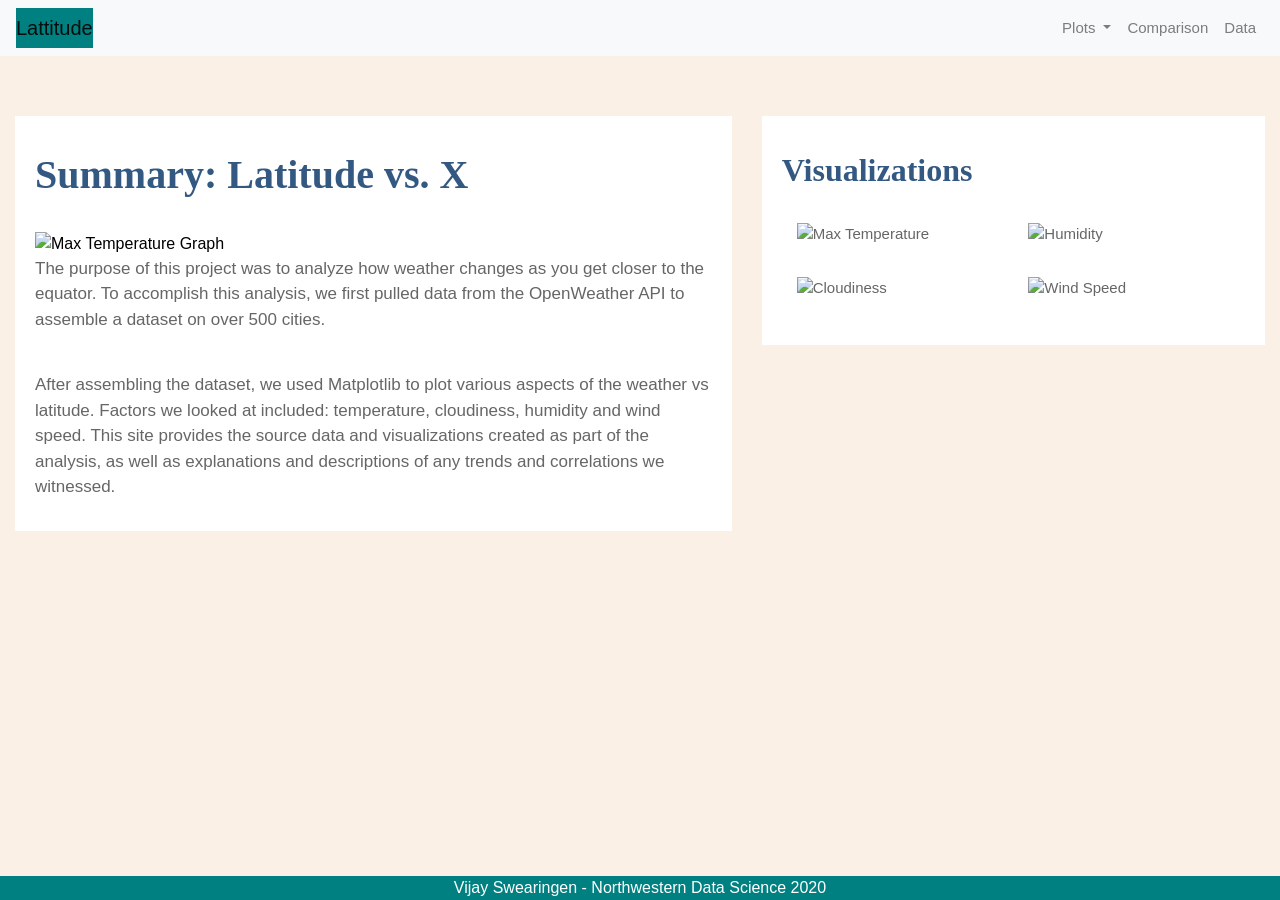
==== index.html @ b654e186 "reset index for github  pages" ====
<!doctype html>
<html lang="en">

<head>
  <!-- Required meta tags -->
  <meta charset="utf-8">
  <meta name="viewport" content="width=device-width, initial-scale=1, shrink-to-fit=no">

  <!-- Bootstrap CSS -->
  <link rel="stylesheet" href="https://stackpath.bootstrapcdn.com/bootstrap/4.5.0/css/bootstrap.min.css"
    integrity="sha384-9aIt2nRpC12Uk9gS9baDl411NQApFmC26EwAOH8WgZl5MYYxFfc+NcPb1dKGj7Sk" crossorigin="anonymous">

  <!--CSS Link-->
  <link rel="stylesheet" type="text/css" href="style.css">
</head>

<body>
  <!--Nav Bar -->
  <nav class="navbar navbar-expand-lg navbar-light bg-light">
    <a class="navbar-brand" style="background-color: teal" href="index.html">Lattitude</a>
    <button class="navbar-toggler" type="button" data-toggle="collapse" data-target="#navbarSupportedContent"
      aria-controls="navbarSupportedContent" aria-expanded="false" aria-label="Toggle navigation">
      <span class="navbar-toggler-icon"></span>
    </button>

    <div class="collapse navbar-collapse" id="navbarSupportedContent">
      <ul class="navbar-nav ml-auto">
        <li class="nav-item dropdown">
          <a class="nav-link dropdown-toggle" href="#" id="navbarDropdown" role="button" data-toggle="dropdown"
            aria-haspopup="true" aria-expanded="false">
            Plots
          </a>
          <div class="dropdown-menu" aria-labelledby="navbarDropdown">
            <a class="dropdown-item" href="visual1.html">Max Temperature</a>
            <a class="dropdown-item" href="visual2.html">Humidity</a>
            <a class="dropdown-item" href="visual3.html">Cloudiness</a>
            <a class="dropdown-item" href="visual4.html">Wind Speed</a>
          </div>
        </li>
        <li class="nav-item">
          <a class="nav-link" href="comparisons.html">Comparison</a>
        </li>
        <li class="nav-item">
          <a class="nav-link" href="data.html">Data</a>
        </li>
      </ul>
    </div>
  </nav>

  <!--Start of containers-->
  <div class="container-fluid">
    <div class="row">
      <div class="col-lg-7 col-md-12">
        <!--Left box  -->
        <div class="box boxLeft">
          <h1 class="title">Summary: Latitude vs. X</h1> 
          <br>
          <img src="..\resources\assets\Fig1.png" 
            alt="Max Temperature Graph">
          <p>The purpose of this project was to analyze how weather changes as you get closer to the equator.
            To accomplish this analysis, we first pulled data from the OpenWeather API to assemble a dataset on over 500 cities.</p>
            <br>
          <p>After assembling the dataset, we used Matplotlib to plot various aspects of the weather vs latitude.
            Factors we looked at included: temperature, cloudiness, humidity and wind speed.
            This site provides the source data and visualizations created as part of the analysis,
            as well as explanations and descriptions of any trends and correlations we witnessed.
          </p>
        </div>
      </div>
      <div class="col-lg-5 col-md-12">
        <!-- Right Box -->
        <div class="box boxRight">
          <h2 class="title">Visualizations</h2>
          <br>

          <div class="container">
            <div class="row" style="padding-bottom: 30px;">
              <div class="col-6">
                <a href="visual1.html">
                  <img class="panel" src="..\resources\assets\Fig1.png" alt="Max Temperature">
                </a>
              </div>
              <div class="col-6">
                <a href="visual2.html">
                  <img class="panel" src="..\resources\assets\Fig2.png" alt="Humidity">
                </a>
              </div>
            </div>

            <div class="row" style="padding-bottom: 30px;">
              <div class="col-6">
                <a href="visual3.html">
                  <img class="panel" src="..\resources\assets\Fig3.png" alt="Cloudiness">
                </a>
              </div>
              <div class="col-6">
                <a href="visual4.html">
                  <img class="panel" src="..\resources\assets\Fig4.png" alt="Wind Speed">
                </a>
              </div>
            </div>
          </div>
        </div>
      </div>
    </div>
  </div>
  <footer>
    <div class="footer">Vijay Swearingen - Northwestern Data Science 2020</div>
  </footer>
  <!-- Optional JavaScript -->
  <!-- jQuery first, then Popper.js, then Bootstrap JS -->
  <script src="https://code.jquery.com/jquery-3.5.1.slim.min.js"
    integrity="sha384-DfXdz2htPH0lsSSs5nCTpuj/zy4C+OGpamoFVy38MVBnE+IbbVYUew+OrCXaRkfj"
    crossorigin="anonymous"></script>
  <script src="https://cdn.jsdelivr.net/npm/popper.js@1.16.0/dist/umd/popper.min.js"
    integrity="sha384-Q6E9RHvbIyZFJoft+2mJbHaEWldlvI9IOYy5n3zV9zzTtmI3UksdQRVvoxMfooAo"
    crossorigin="anonymous"></script>
  <script src="https://stackpath.bootstrapcdn.com/bootstrap/4.5.0/js/bootstrap.min.js"
    integrity="sha384-OgVRvuATP1z7JjHLkuOU7Xw704+h835Lr+6QL9UvYjZE3Ipu6Tp75j7Bh/kR0JKI"
    crossorigin="anonymous"></script>
</body>

</html>
---- style.css ----
/* Body */
body{
    background-color: #FAF0E6; 
}

/* Navbar */
.navbar{
    max-height: 57px; 
}
.navigation .navbar-brand{
    color: white; 
    margin-left: 30px; 
    padding: inherit; 
    font-weight: bold; 
    background-color: #335882;
    font-family: Georgia, 'Times New Roman', Times, serif;
}
.navbar{
    background-color: #EDEDED; 
    font-size: 15px; 
}
.active, .dropdown-menu .dropdown-item:active a:hover{
    background-color:#E7E7E7!important; 
}
.dropdown-item{
    color: #666666 !important; 
}
.dropdown .dropdown-menu .dropdown-item:active, .dropdown .dropdown-menu .dropdown-item:hover{
    background-color:#E7E7E7 !important; 
}
a{
    color: #666666;
    font-size: 15px; 
}
.nav-link:hover{
    background-color:#E7E7E7 !important;
   }

.navbar-brand:hover{
color: #ccc9c9 !important;
}
/* Images */
img{
    width:100% !important;
    height:100% !important;
}
.active, .panel:hover{
    border-color:#335882;
    border-style: solid; 
    
}
.vizualization{
    width:50% !important;
    height:50% !important;
}

/* Title Class  */
.title{
    color: #335882;  
    font-family: Georgia, 'Times New Roman', Times, serif;
    font-weight: bolder; 
    padding-top: 25px; 
}
/* Paragraph Element */
p{
 color: #666666;
 font-family: Arial, Helvetica, sans-serif;
 font-size: 17px; 
}
/* Box Class */
.box {
    margin-top: 60px; 
    margin-bottom: 62px; 
    padding: 10px 20px 15px; 
    color:black;
    background-color: white; 

  }
/* Table */
.table{
    font-size: 15px; 
    border-top-color: white !important; 
}
/* Footer */
.footer {
    position: fixed;
    left: 0;
    bottom: 0;
    width: 100%;
    background-color:teal;
    color: white;
    text-align: center;
  }
/* Media Queries */
@media(max-width: 992px){
.navbar-expand-lg{
background-color: #335882!important;
}
.navbar{
    max-height: none; 
    padding: inherit;
}
.navbar div{
    margin: inherit; 
    background-color: white;  
}
.navbar-brand{
    padding: 10px !important; 
}

button{
    margin-right: 30px; 
}
button:focus {

    outline: 1px dotted;
    outline: 5px auto -webkit-focusring-color;
    
    }
}
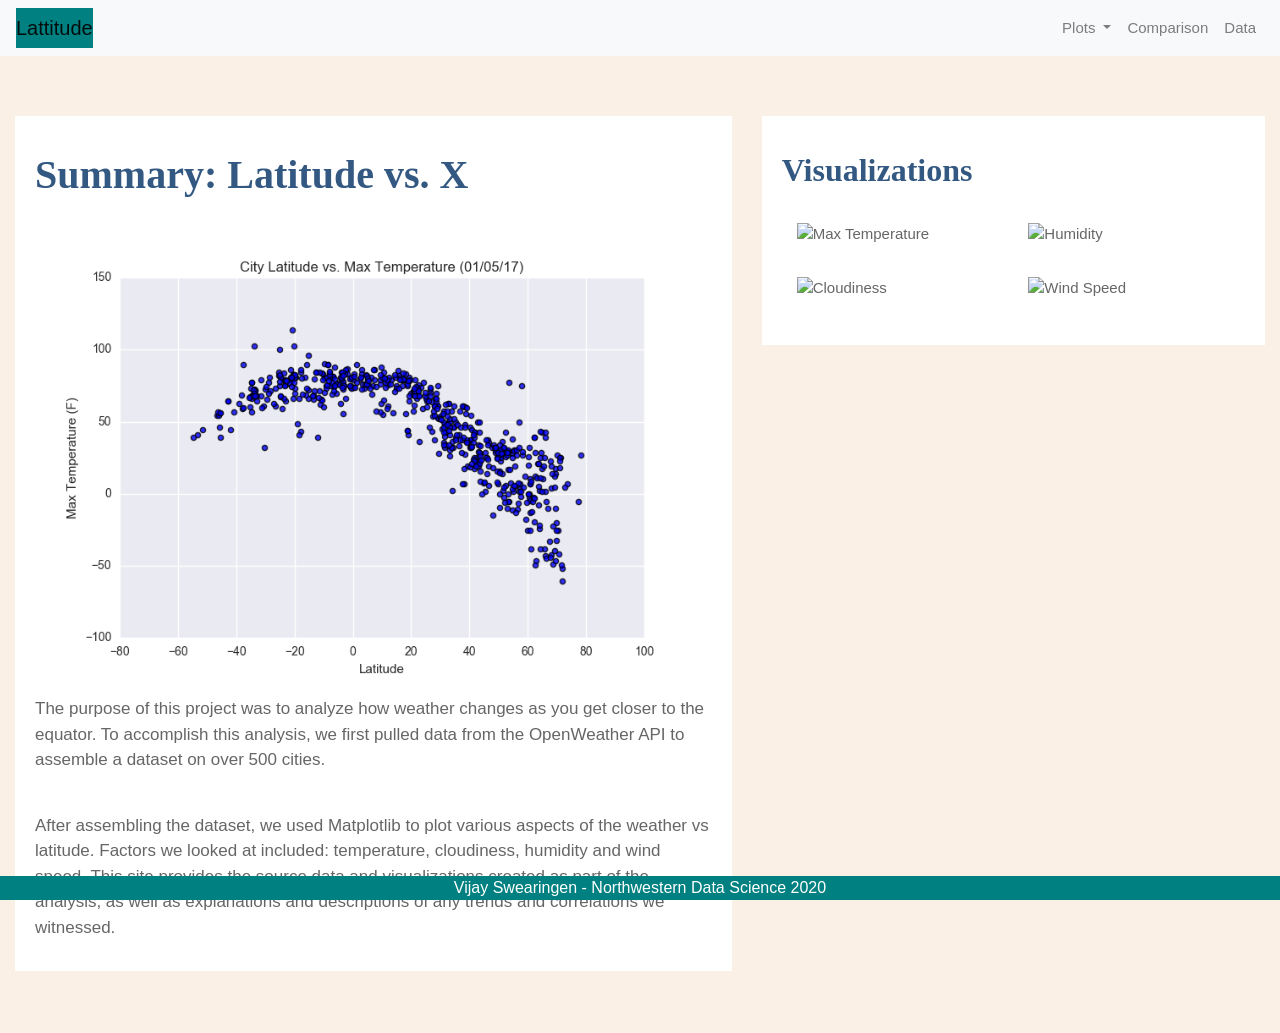
==== commit b11129ff: "Update index.html" ====
--- a/index.html
+++ b/index.html
@@ -55,7 +55,7 @@
         <div class="box boxLeft">
           <h1 class="title">Summary: Latitude vs. X</h1> 
           <br>
-          <img src="..\resources\assets\Fig1.png" 
+          <img src=".\WebVisualizations\resources\assets\Fig1.png" 
             alt="Max Temperature Graph">
           <p>The purpose of this project was to analyze how weather changes as you get closer to the equator.
             To accomplish this analysis, we first pulled data from the OpenWeather API to assemble a dataset on over 500 cities.</p>
@@ -120,4 +120,4 @@
     crossorigin="anonymous"></script>
 </body>
 
-</html>+</html>
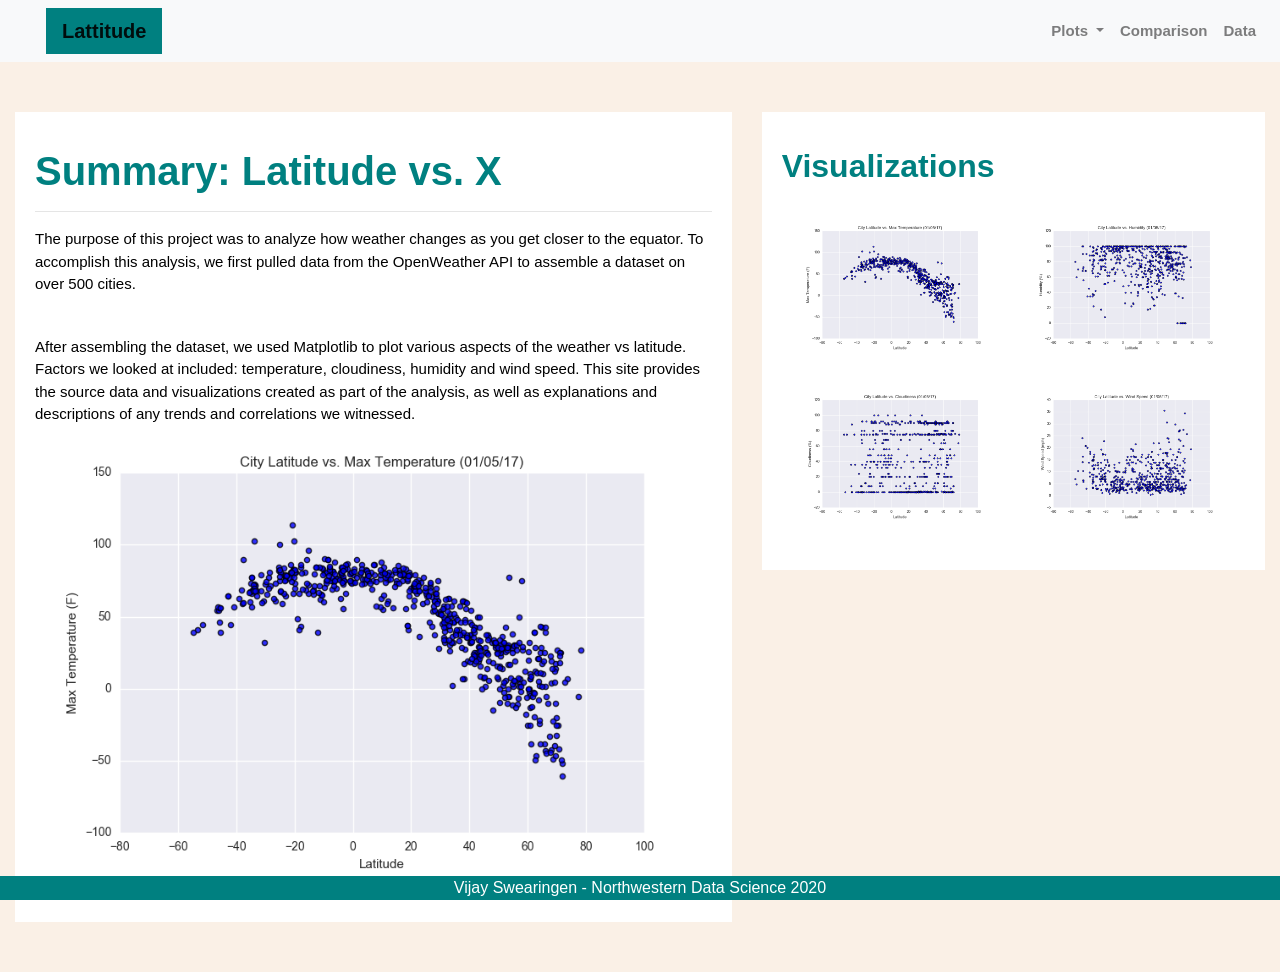
==== commit b0f2a384: "styling update" ====
--- a/index.html
+++ b/index.html
@@ -50,13 +50,11 @@
   <!--Start of containers-->
   <div class="container-fluid">
     <div class="row">
-      <div class="col-lg-7 col-md-12">
+      <div class="col-lg-7 col-md-10">
         <!--Left box  -->
         <div class="box boxLeft">
-          <h1 class="title">Summary: Latitude vs. X</h1> 
-          <br>
-          <img src=".\WebVisualizations\resources\assets\Fig1.png" 
-            alt="Max Temperature Graph">
+          <h1 class="title">Summary: Latitude vs. X</h1>
+          <hr> 
           <p>The purpose of this project was to analyze how weather changes as you get closer to the equator.
             To accomplish this analysis, we first pulled data from the OpenWeather API to assemble a dataset on over 500 cities.</p>
             <br>
@@ -64,7 +62,9 @@
             Factors we looked at included: temperature, cloudiness, humidity and wind speed.
             This site provides the source data and visualizations created as part of the analysis,
             as well as explanations and descriptions of any trends and correlations we witnessed.
-          </p>
+          <br>
+          <img src="WebVisualizations/resources/assets/Fig1.png" 
+            alt="Max Temperature Graph">
         </div>
       </div>
       <div class="col-lg-5 col-md-12">
@@ -77,12 +77,12 @@
             <div class="row" style="padding-bottom: 30px;">
               <div class="col-6">
                 <a href="visual1.html">
-                  <img class="panel" src="..\resources\assets\Fig1.png" alt="Max Temperature">
+                  <img class="panel" src="WebVisualizations/resources/assets/Fig1.png" alt="Max Temperature">
                 </a>
               </div>
               <div class="col-6">
                 <a href="visual2.html">
-                  <img class="panel" src="..\resources\assets\Fig2.png" alt="Humidity">
+                  <img class="panel" src="WebVisualizations/resources/assets/Fig2.png" alt="Humidity">
                 </a>
               </div>
             </div>
@@ -90,12 +90,12 @@
             <div class="row" style="padding-bottom: 30px;">
               <div class="col-6">
                 <a href="visual3.html">
-                  <img class="panel" src="..\resources\assets\Fig3.png" alt="Cloudiness">
+                  <img class="panel" src="WebVisualizations/resources/assets/Fig3.png" alt="Cloudiness">
                 </a>
               </div>
               <div class="col-6">
                 <a href="visual4.html">
-                  <img class="panel" src="..\resources\assets\Fig4.png" alt="Wind Speed">
+                  <img class="panel" src="WebVisualizations/resources/assets/Fig4.png" alt="Wind Speed">
                 </a>
               </div>
             </div>
@@ -104,9 +104,11 @@
       </div>
     </div>
   </div>
+
   <footer>
     <div class="footer">Vijay Swearingen - Northwestern Data Science 2020</div>
   </footer>
+  
   <!-- Optional JavaScript -->
   <!-- jQuery first, then Popper.js, then Bootstrap JS -->
   <script src="https://code.jquery.com/jquery-3.5.1.slim.min.js"
@@ -120,4 +122,4 @@
     crossorigin="anonymous"></script>
 </body>
 
-</html>
+</html>
--- a/style.css
+++ b/style.css
@@ -1,120 +1,92 @@
-/* Body */
-body{
+body {
     background-color: #FAF0E6; 
 }
 
-/* Navbar */
-.navbar{
-    max-height: 57px; 
+img {
+    width: 100%;
+    height: 100%;
 }
-.navigation .navbar-brand{
+
+p {
+    color: black;
+    font-family: Arial, Helvetica, sans-serif;
+    font-size: 15px; 
+}
+   
+.navbar, .navbar-expand-lg, .navbar-light, .bg-light {
+    max-height: 100px;  
+    color: black;
+    background-color: #FAF0E6; 
+    font-size: 15px; 
+    font-weight: bolder; 
+}
+
+.navbar-brand {
     color: white; 
     margin-left: 30px; 
     padding: inherit; 
-    font-weight: bold; 
-    background-color: #335882;
-    font-family: Georgia, 'Times New Roman', Times, serif;
+    font-weight: bolder; 
+    background-color: teal;
+    font-family: Arial, Helvetica, sans-serif;
 }
-.navbar{
-    background-color: #EDEDED; 
-    font-size: 15px; 
+
+.dropdown-item:active, .dropdown-item:hover {
+    background-color:teal; 
 }
-.active, .dropdown-menu .dropdown-item:active a:hover{
-    background-color:#E7E7E7!important; 
-}
-.dropdown-item{
-    color: #666666 !important; 
-}
-.dropdown .dropdown-menu .dropdown-item:active, .dropdown .dropdown-menu .dropdown-item:hover{
-    background-color:#E7E7E7 !important; 
-}
-a{
-    color: #666666;
-    font-size: 15px; 
-}
-.nav-link:hover{
-    background-color:#E7E7E7 !important;
+
+.nav-link:hover {
+    background-color: teal;
    }
 
-.navbar-brand:hover{
-color: #ccc9c9 !important;
-}
-/* Images */
-img{
-    width:100% !important;
-    height:100% !important;
-}
-.active, .panel:hover{
-    border-color:#335882;
+.active, .panel:hover {
+    border-color: teal;
     border-style: solid; 
-    
-}
-.vizualization{
-    width:50% !important;
-    height:50% !important;
 }
 
-/* Title Class  */
-.title{
-    color: #335882;  
-    font-family: Georgia, 'Times New Roman', Times, serif;
+.title {
+    color: teal;  
+    font-family: Arial, Helvetica, sans-serif;
     font-weight: bolder; 
     padding-top: 25px; 
 }
-/* Paragraph Element */
-p{
- color: #666666;
- font-family: Arial, Helvetica, sans-serif;
- font-size: 17px; 
+
+.box {
+    margin-top: 50px; 
+    margin-bottom: 50px; 
+    padding: 10px 20px 15px; 
+    color: teal;
+    background-color: white; 
 }
-/* Box Class */
-.box {
-    margin-top: 60px; 
-    margin-bottom: 62px; 
-    padding: 10px 20px 15px; 
-    color:black;
-    background-color: white; 
 
-  }
-/* Table */
-.table{
+.table, .table-responsive {
     font-size: 15px; 
-    border-top-color: white !important; 
+    font-family: Arial, Helvetica, sans-serif;
+    padding-left: inherit;
+    border-top-color: white;
+    margin-top: inherit;
+    margin-bottom: inherit;
+    margin-right: inherit;
+    margin-left: inherit;
 }
-/* Footer */
+
+.description-header {
+    font-size: 50px; 
+    font-family: Arial, Helvetica, sans-serif;
+    padding-left: 30px;
+    border-top-color: white;
+    margin-top: inherit;
+    margin-bottom: inherit;
+    margin-right: inherit;
+    margin-left: inherit;
+    text-align: justify;
+}
+
 .footer {
     position: fixed;
     left: 0;
     bottom: 0;
     width: 100%;
-    background-color:teal;
+    background-color: teal;
     color: white;
     text-align: center;
-  }
-/* Media Queries */
-@media(max-width: 992px){
-.navbar-expand-lg{
-background-color: #335882!important;
-}
-.navbar{
-    max-height: none; 
-    padding: inherit;
-}
-.navbar div{
-    margin: inherit; 
-    background-color: white;  
-}
-.navbar-brand{
-    padding: 10px !important; 
-}
-
-button{
-    margin-right: 30px; 
-}
-button:focus {
-
-    outline: 1px dotted;
-    outline: 5px auto -webkit-focusring-color;
-    
-    }
-}+  }
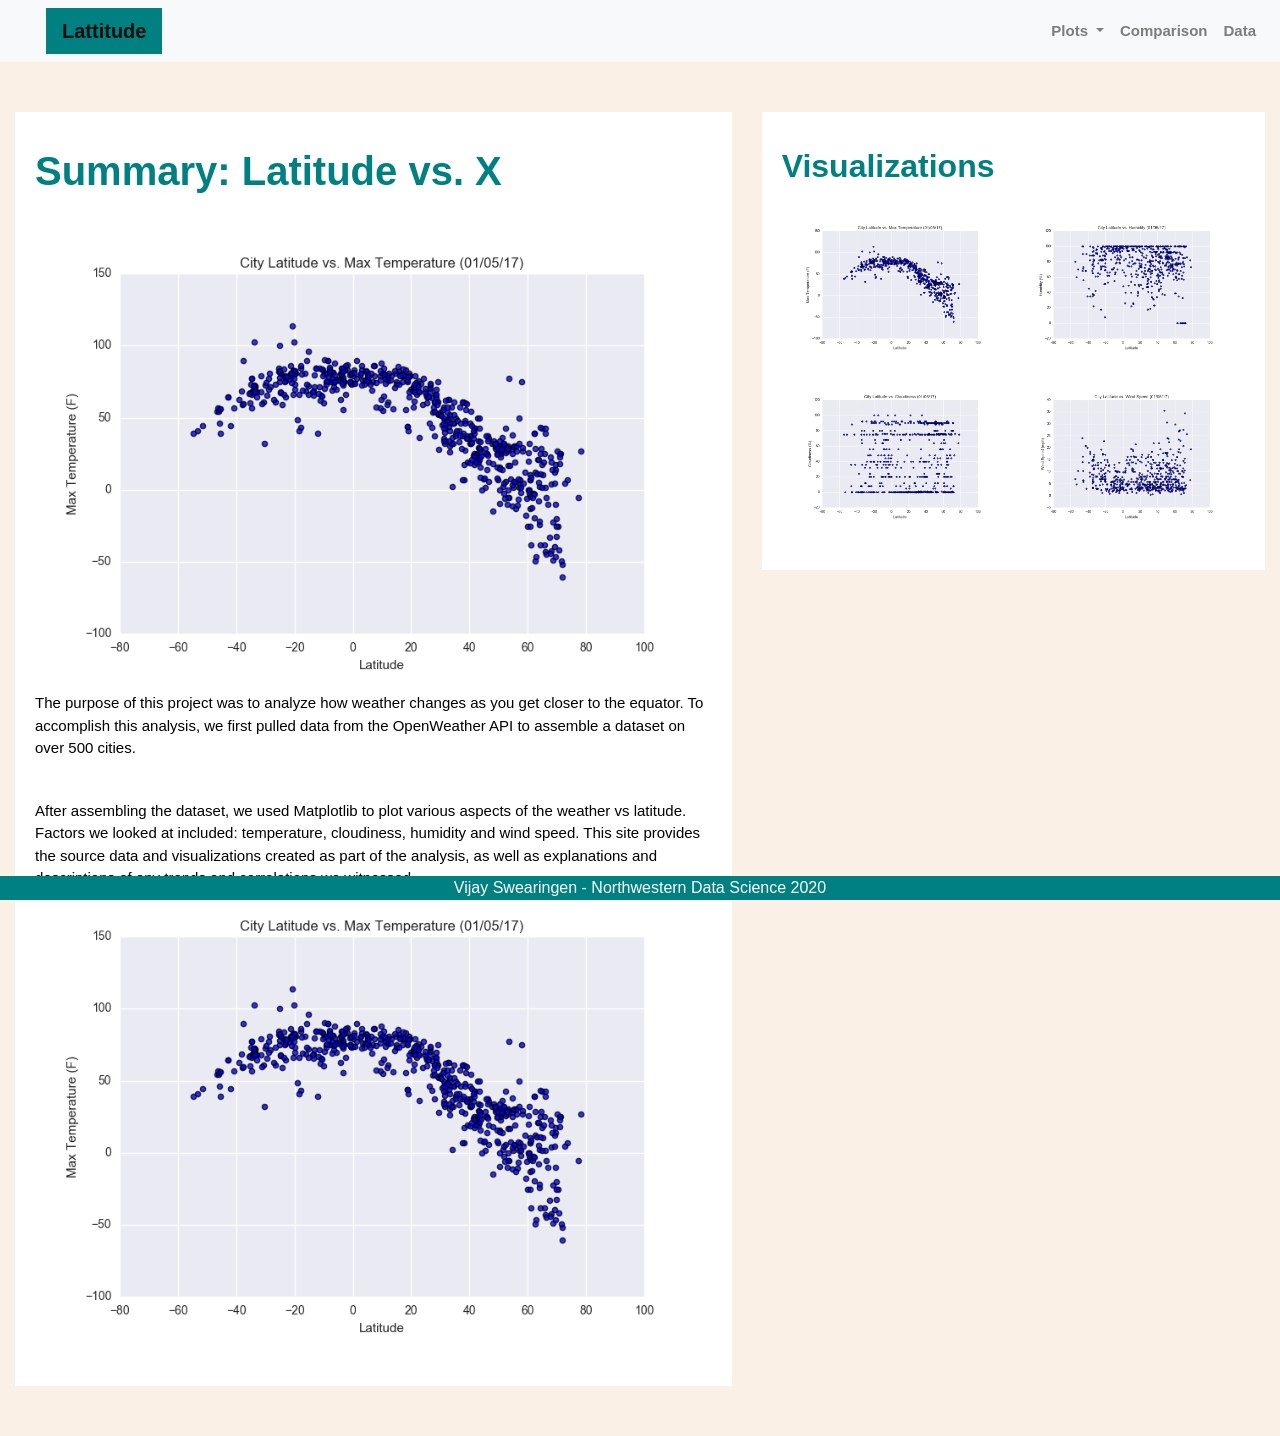
==== commit 1b7eaa93: "Merge branch 'master' of https://github.com/vijay043077/Web-Design-Challenge" ====
--- a/index.html
+++ b/index.html
@@ -53,8 +53,10 @@
       <div class="col-lg-7 col-md-10">
         <!--Left box  -->
         <div class="box boxLeft">
-          <h1 class="title">Summary: Latitude vs. X</h1>
-          <hr> 
+          <h1 class="title">Summary: Latitude vs. X</h1> 
+          <br>
+          <img src=".\WebVisualizations\resources\assets\Fig1.png" 
+            alt="Max Temperature Graph">
           <p>The purpose of this project was to analyze how weather changes as you get closer to the equator.
             To accomplish this analysis, we first pulled data from the OpenWeather API to assemble a dataset on over 500 cities.</p>
             <br>
@@ -122,4 +124,4 @@
     crossorigin="anonymous"></script>
 </body>
 
-</html>+</html>
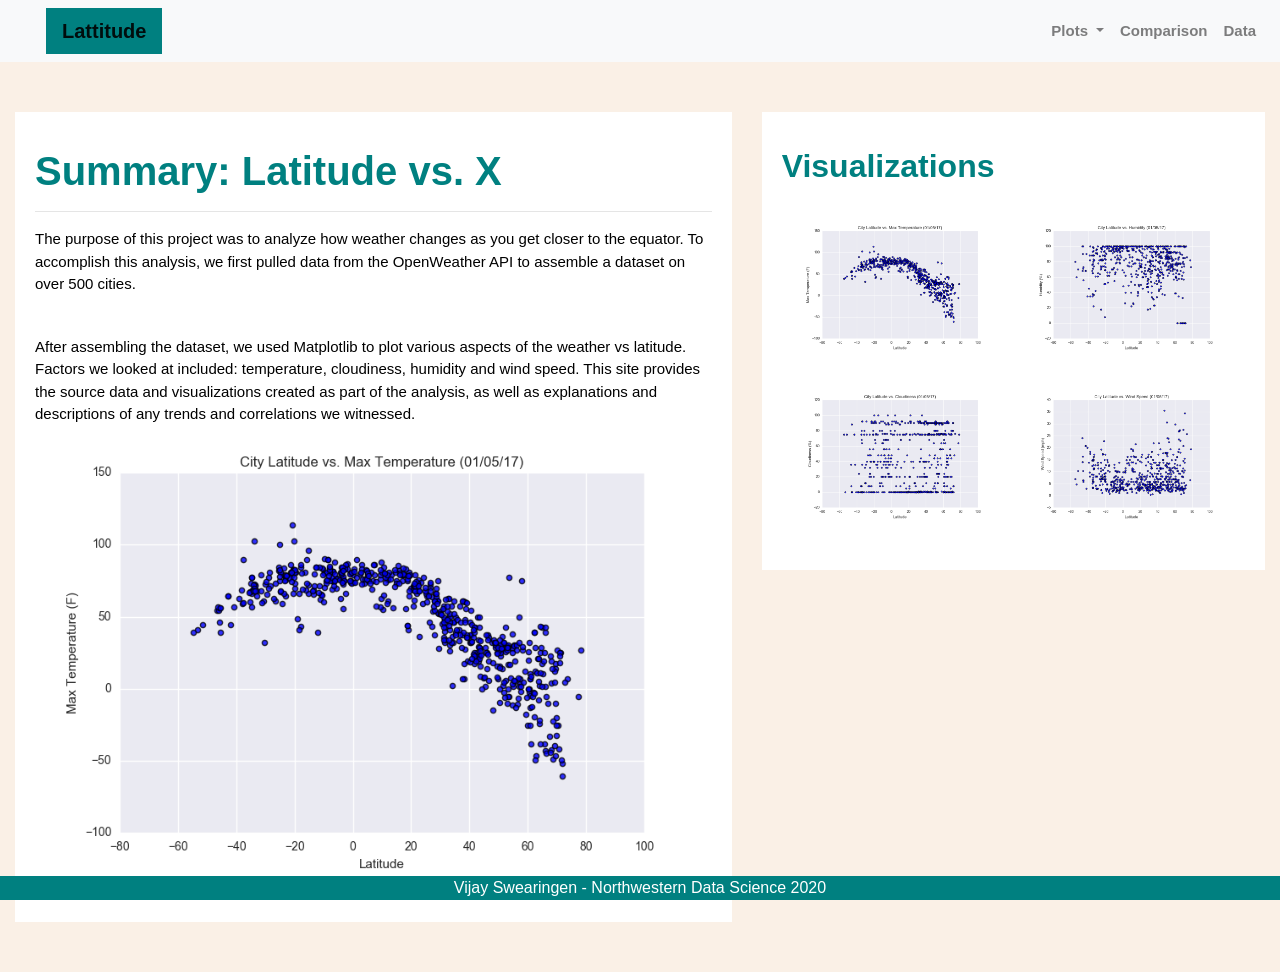
==== commit dd6ed1d5: "commit reformat" ====
--- a/index.html
+++ b/index.html
@@ -53,10 +53,8 @@
       <div class="col-lg-7 col-md-10">
         <!--Left box  -->
         <div class="box boxLeft">
-          <h1 class="title">Summary: Latitude vs. X</h1> 
-          <br>
-          <img src=".\WebVisualizations\resources\assets\Fig1.png" 
-            alt="Max Temperature Graph">
+          <h1 class="title">Summary: Latitude vs. X</h1>
+          <hr> 
           <p>The purpose of this project was to analyze how weather changes as you get closer to the equator.
             To accomplish this analysis, we first pulled data from the OpenWeather API to assemble a dataset on over 500 cities.</p>
             <br>
@@ -124,4 +122,4 @@
     crossorigin="anonymous"></script>
 </body>
 
-</html>
+</html>
